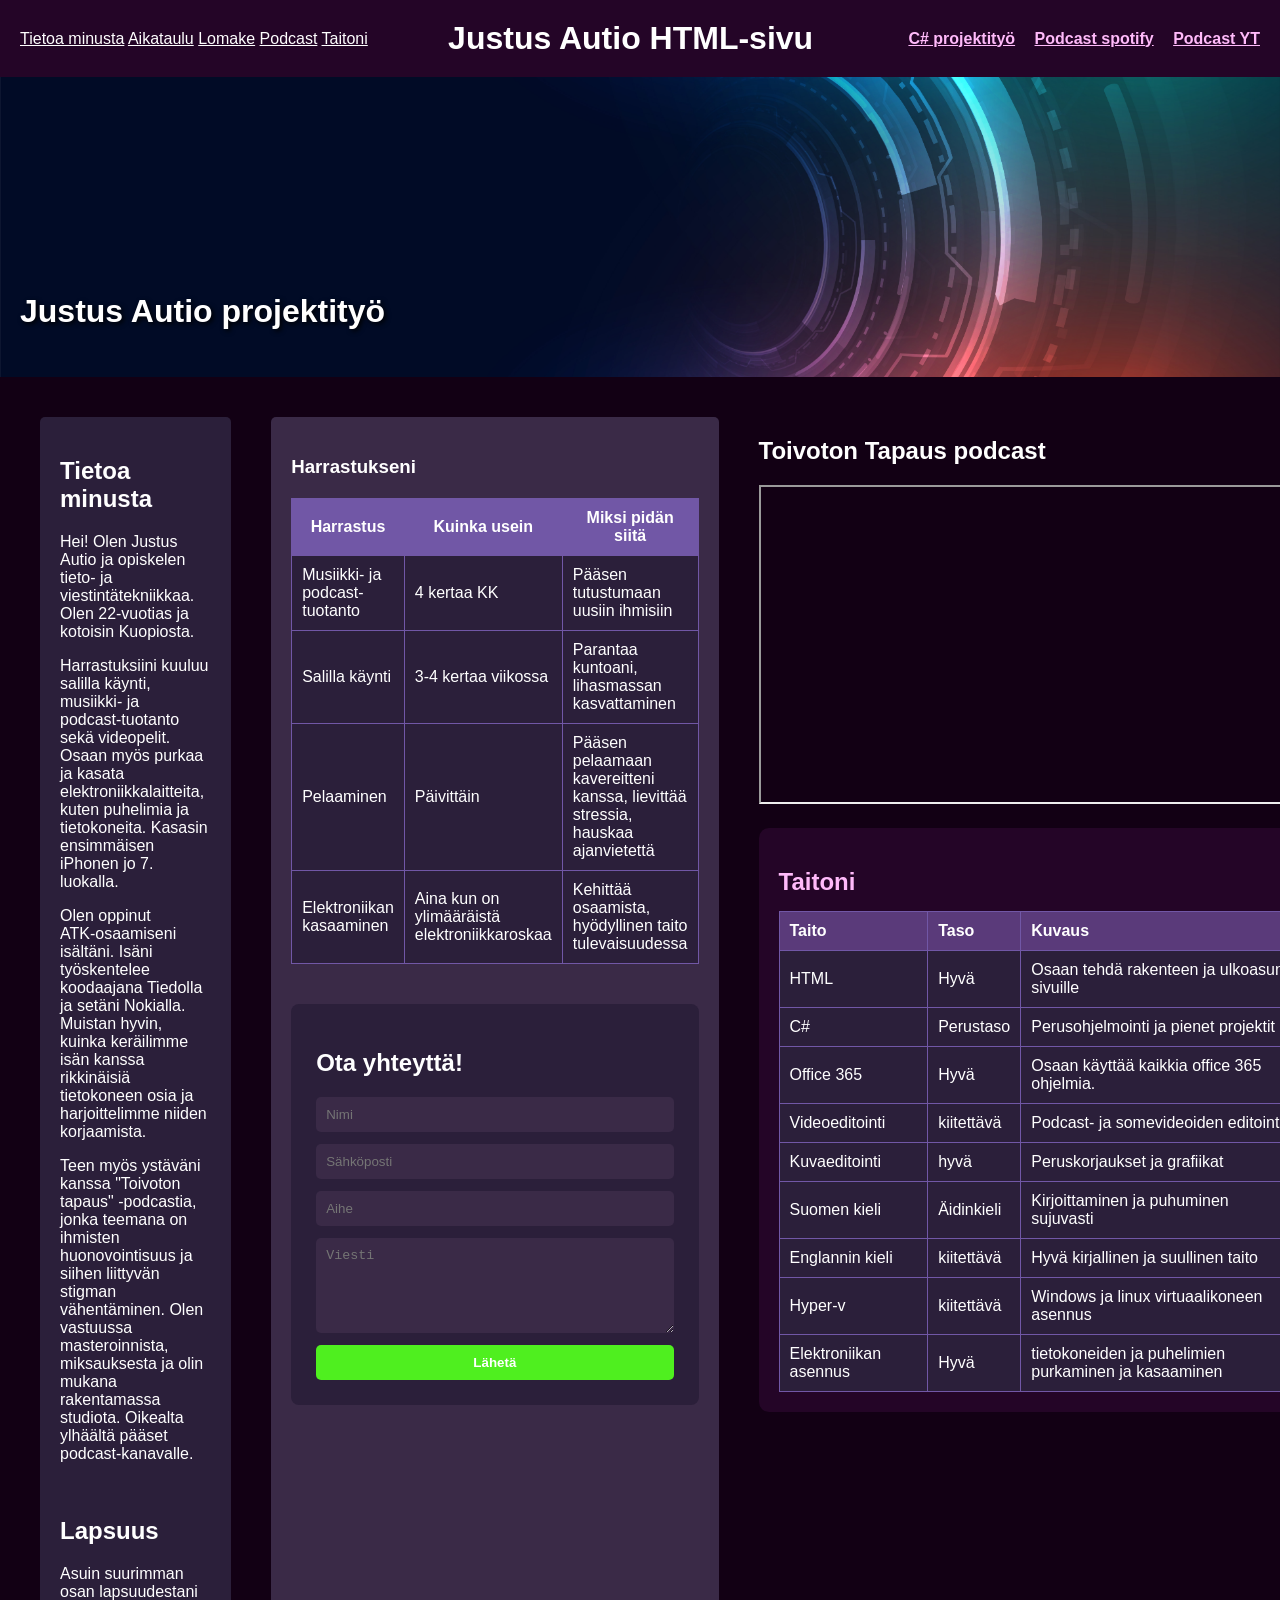
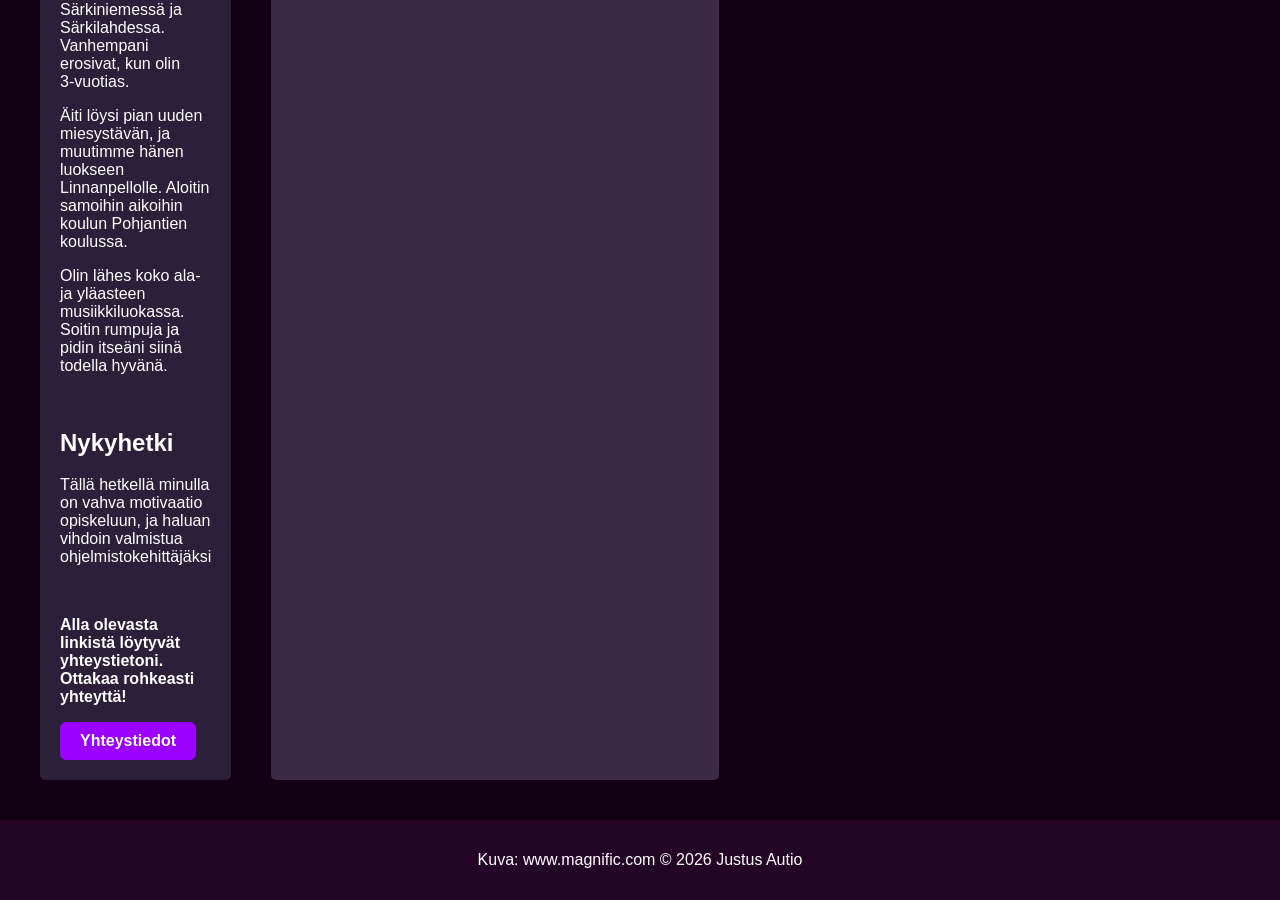
==== index.html @ c1b18baa "Add files via upload" ====
<!DOCTYPE html>
<html lang="fi">
<head>
    <meta charset="UTF-8">
    <meta name="viewport" content="width=device-width, initial-scale=1.0">
    <title>Justus Autio projektityö</title>
    <link rel="stylesheet" href="projekti.css">
</head>
<body>
    <header class="header">
           <nav class="nav">
    <a href="#content">Tietoa minusta</a>
    <a href="#Aikataulu">Aikataulu</a>
    <a href="#Lomake">Lomake</a>
    <a href="#video">Podcast</a>
    <a href="#taidot">Taitoni</a>
</nav>
<h1>Justus Autio HTML-sivu</h1>
        <div class="social">
            <a href="https://github.com/Jubreme/C-/blob/393ab0f9d4960c375cd876989442aafa747c25de/pizzatyo%20justus%20autio.zip" target="_blank">C# projektityö</a>
            <a href="https://open.spotify.com/show/4atyjACe2cuv9GrjnfgiM1" target="_blank">Podcast spotify</a>
            <a href="https://youtube.com/@toivotonpodcast?si=pzIdF-6kk_ZQ1EQa" target="_blank">Podcast YT</a>
        </div>
    </header>
    <div class="hero">
        <img src="26316.jpg">
        <h2 class="hero-text">Justus Autio projektityö</h2>
    </div>
    <main class="content" id="content">
        <div class="left">
            <h2>Tietoa minusta</h2>
            <p>Hei! Olen Justus Autio ja opiskelen tieto‑ ja viestintätekniikkaa. Olen 22‑vuotias ja kotoisin Kuopiosta.</p>
            <p>Harrastuksiini kuuluu salilla käynti, musiikki‑ ja podcast‑tuotanto sekä videopelit. Osaan myös purkaa ja kasata elektroniikkalaitteita, kuten puhelimia ja tietokoneita. Kasasin ensimmäisen iPhonen jo 7. luokalla.</p>
            <p>Olen oppinut ATK‑osaamiseni isältäni. Isäni työskentelee koodaajana Tiedolla ja setäni Nokialla. Muistan hyvin, kuinka keräilimme isän kanssa rikkinäisiä tietokoneen osia ja harjoittelimme niiden korjaamista.</p>
            <p>Teen myös ystäväni kanssa "Toivoton tapaus" ‑podcastia, jonka teemana on ihmisten huonovointisuus ja siihen liittyvän stigman vähentäminen. Olen vastuussa masteroinnista, miksauksesta ja olin mukana rakentamassa studiota. Oikealta ylhäältä pääset podcast‑kanavalle.</p>
            <br>
            <h2>Lapsuus</h2>
            <p>Asuin suurimman osan lapsuudestani Särkiniemessä ja Särkilahdessa. Vanhempani erosivat, kun olin 3‑vuotias.</p>
            <p>Äiti löysi pian uuden miesystävän, ja muutimme hänen luokseen Linnanpellolle. Aloitin samoihin aikoihin koulun Pohjantien koulussa.</p>
            <p>Olin lähes koko ala‑ ja yläasteen musiikkiluokassa. Soitin rumpuja ja pidin itseäni siinä todella hyvänä.</p>
            <br>
            <h2>Nykyhetki</h2>
            <p>Tällä hetkellä minulla on vahva motivaatio opiskeluun, ja haluan vihdoin valmistua ohjelmistokehittäjäksi</p>

            <br>
            <p><strong>Alla olevasta linkistä löytyvät yhteystietoni. Ottakaa rohkeasti yhteyttä!</strong></p>
            <a href="projektiyhteystiedot.html" class="btn">Yhteystiedot</a>
        </div>

        <div class="right">
            <h3>Harrastukseni</h3>

            <table class="harrastustaulukko"id="Aikataulu">
                <tr>
                    <th>Harrastus</th>
                    <th>Kuinka usein</th>
                    <th>Miksi pidän siitä</th>
                </tr>
                <tr>
                    <td>Musiikki- ja podcast-tuotanto</td>
                    <td>4 kertaa KK</td>
                    <td>Pääsen tutustumaan uusiin ihmisiin</td>
                </tr>
                <tr>
                    <td>Salilla käynti</td>
                    <td>3-4 kertaa viikossa</td>
                    <td>Parantaa kuntoani, lihasmassan kasvattaminen</td>
                </tr>
                <tr>
                    <td>Pelaaminen</td>
                    <td>Päivittäin</td>
                    <td>Pääsen pelaamaan kavereitteni kanssa, lievittää stressia, hauskaa ajanvietettä</td>
                </tr>
                <tr>
                    <td>Elektroniikan kasaaminen</td>
                    <td>Aina kun on ylimääräistä elektroniikkaroskaa</td>
                    <td>Kehittää osaamista, hyödyllinen taito tulevaisuudessa</td>
                </tr>
            </table>
           <div class="Lomake" id="Lomake">
    <h2>Ota yhteyttä!</h2>
    <form action="kiitos.html" method="post"><!-- mailto:autiojustus@gmail.com jos hluaan lähettää mailia-->
        <input type="text" id="nimi" name="Nimi" placeholder="Nimi" required>
        <input type="email" id="email" name="Sähköposti" placeholder="Sähköposti" required>
        <input type="text" id="aihe" name="Aihe" placeholder="Aihe">
        <textarea id="viesti" name="Viesti" rows="5" placeholder="Viesti" required></textarea>
        <button type="submit" class="btn">Lähetä</button>
    </form>
    </div>
        </div>
        <div class="video" id="video">
            <h2>Toivoton Tapaus podcast</h2>
            <iframe width="560" height="315" allowfullscreen="allowfullscreen"
            src="https://www.youtube.com/embed/KgZH-W64kvM"></iframe>
            <div class="extra-table">
    <div class="skills-table" id="taidot">
        
    <h2>Taitoni</h2>

    <table>
        <tr>
            <th>Taito</th>
            <th>Taso</th>
            <th>Kuvaus</th>
        </tr>
        <tr>
            <td>HTML</td>
            <td>Hyvä</td>
            <td>Osaan tehdä rakenteen ja ulkoasun sivuille</td>
        </tr>
        <tr>
            <td>C#</td>
            <td>Perustaso</td>
            <td>Perusohjelmointi ja pienet projektit</td>
        </tr>
        <tr>
            <td>Office 365</td>
            <td>Hyvä</td>
            <td>Osaan käyttää kaikkia office 365 ohjelmia.</td>
        </tr>
        <tr>
            <td>Videoeditointi</td>
            <td>kiitettävä</td>
            <td>Podcast- ja somevideoiden editointi</td>
        </tr>
        <tr>
            <td>Kuvaeditointi</td>
            <td>hyvä</td>
            <td>Peruskorjaukset ja grafiikat</td>
        </tr>
        <tr>
            <td>Suomen kieli</td>
            <td>Äidinkieli</td>
            <td>Kirjoittaminen ja puhuminen sujuvasti</td>
        </tr>
        <tr>
            <td>Englannin kieli</td>
            <td>kiitettävä</td>
            <td>Hyvä kirjallinen ja suullinen taito</td>
        </tr>
        <tr>
            <td>Hyper-v</td>
            <td>kiitettävä</td>
            <td>Windows ja linux virtuaalikoneen asennus</td>
        </tr>
        <tr>
            <td>Elektroniikan asennus</td>
            <td>Hyvä</td>
            <td>tietokoneiden ja puhelimien purkaminen ja kasaaminen</td>
    </table>
</div>
        </main>
        <footer class="footer">
            <p>Kuva: www.magnific.com © 2026 Justus Autio</p>
        </footer>
</body>
</html>
---- projekti.css ----
@media (max-width: 768px) {
    .content {
        flex-direction: column;
        padding: 20px;
        gap: 20px;
    }

    .left, .right {
        width: 100%;
    }

    .hero img {
        height: 250px;
    }

    .hero-text {
        font-size: 1.5rem;
        bottom: 10px;
        left: 10px;
    }

    .video-container iframe,
    .map-container iframe {
        width: 100%;
        height: auto;
    }
}

@media (max-width: 480px) {
    .hero img {
        height: 200px;
    }

    .hero-text {
        font-size: 1.2rem;
    }

    .header {
        flex-direction: column;
        text-align: center;
    }

    .social a {
        margin-left: 10px;
    }

    .content {
        padding: 10px;
        gap: 15px;
    }
}


body {
    margin: 0;
    font-family: Arial, sans-serif;
    background: #120014;
    color: #ffffff;
}


.header {
    background: #240527;
    color: white;
    padding: 20px;
    display: flex;
    justify-content: space-between;
    align-items: center;
}

.header h1 {
    margin: 0;
}

.social a {
    color: #ffbafa;
    margin-left: 15px;
    font-weight: bold;
    text-decoration: underline;
}

.hero {
    position: relative;
    width: 100%;
}

.hero img {
    width: 100%;
    height: 300px;
    object-fit: cover;
    display: block;
}

.hero-text {
    position: absolute;
    bottom: 20px;
    left: 20px;
    color: white;
    font-size: 2rem;
    font-weight: bold;
    text-shadow: 2px 2px 5px black;
}

.content {
    display: flex;
    gap: 40px;
    padding: 40px;
}

.left {
    flex: 2;
    background: #2b1f3a;
    padding: 20px;
    border-radius: 5px;
}

.right {
    flex: 1;
    background: #3a2a47;
    padding: 20px;
    border-radius: 5px;
    color: #ffffff;
}

.right a {
    color: #ffbafa;
    font-weight: bold;
    text-decoration: underline;
}

.quote {
    text-align: center;
    background: #2b1f3a;
    padding: 15px;
    border-radius: 5px;
}

.harrastustaulukko {
    width: 100%;
    border-collapse: collapse;
    margin-top: 20px;
    background: #2b1f3a;
}

.harrastustaulukko th,
.harrastustaulukko td {
    border: 1px solid #7157a6;
    padding: 10px;
    color: #ffffff;
}

.harrastustaulukko th {
    background: #7157a6;
    color: white;
}
.Lomake {
    margin-top: 40px;
    background: #2b1f3a;
    padding: 25px;
    border-radius: 8px;
}

.Lomake form {
    display: flex;
    flex-direction: column;
    gap: 12px;
}

.Lomake input,
.Lomake textarea {
    padding: 10px;
    border-radius: 5px;
    border: none;
    background: #3a2a47;
    color: white;
}

.Lomake button,
.Lomake input[type="submit"] {
    background: #4fef1f;
    color: white;
    border: none;
    padding: 10px 18px;
    border-radius: 5px;
    font-weight: bolder;
    cursor: pointer;
}

.map-container iframe {
    width: 100%;
    height: 600px;
    border: 0;
}

.footer {
    background: #240527;
    padding: 15px;
    text-align: center;
    color: #ffffff;
}
nav a {
    color: #ffffff;
    text-decoration: underline;
  
}
.btn {
    background-color: #9b00ff;  
    color: #ffffff;
    padding: 10px 20px;
    border-radius: 6px;
    text-decoration: none;
    font-weight: 600;
    display: inline-block;
    transition: 0.2s ease;
}
.btn:hover {
    background-color: #b533ff;   
    transform: scale(1.05);
}
.extra-table {
    width: 100%;
    background-color: #240527;
    padding: 20px;
    border-radius: 10px;
    margin-top: 20px;
    color: white;
}

.extra-table h2 {
    margin-bottom: 15px;
    color: #ffbafa;
}

.extra-table table {
    width: 100%;
    border-collapse: collapse;
    background-color: #2b1f3a;
}

.extra-table th,
.extra-table td {
    border: 1px solid #7157a6;
    padding: 10px;
    text-align: left;
}

.extra-table th {
    background-color: #5a3a7a;
    color: white;
}
.skills-table {
    width: 93%;

}
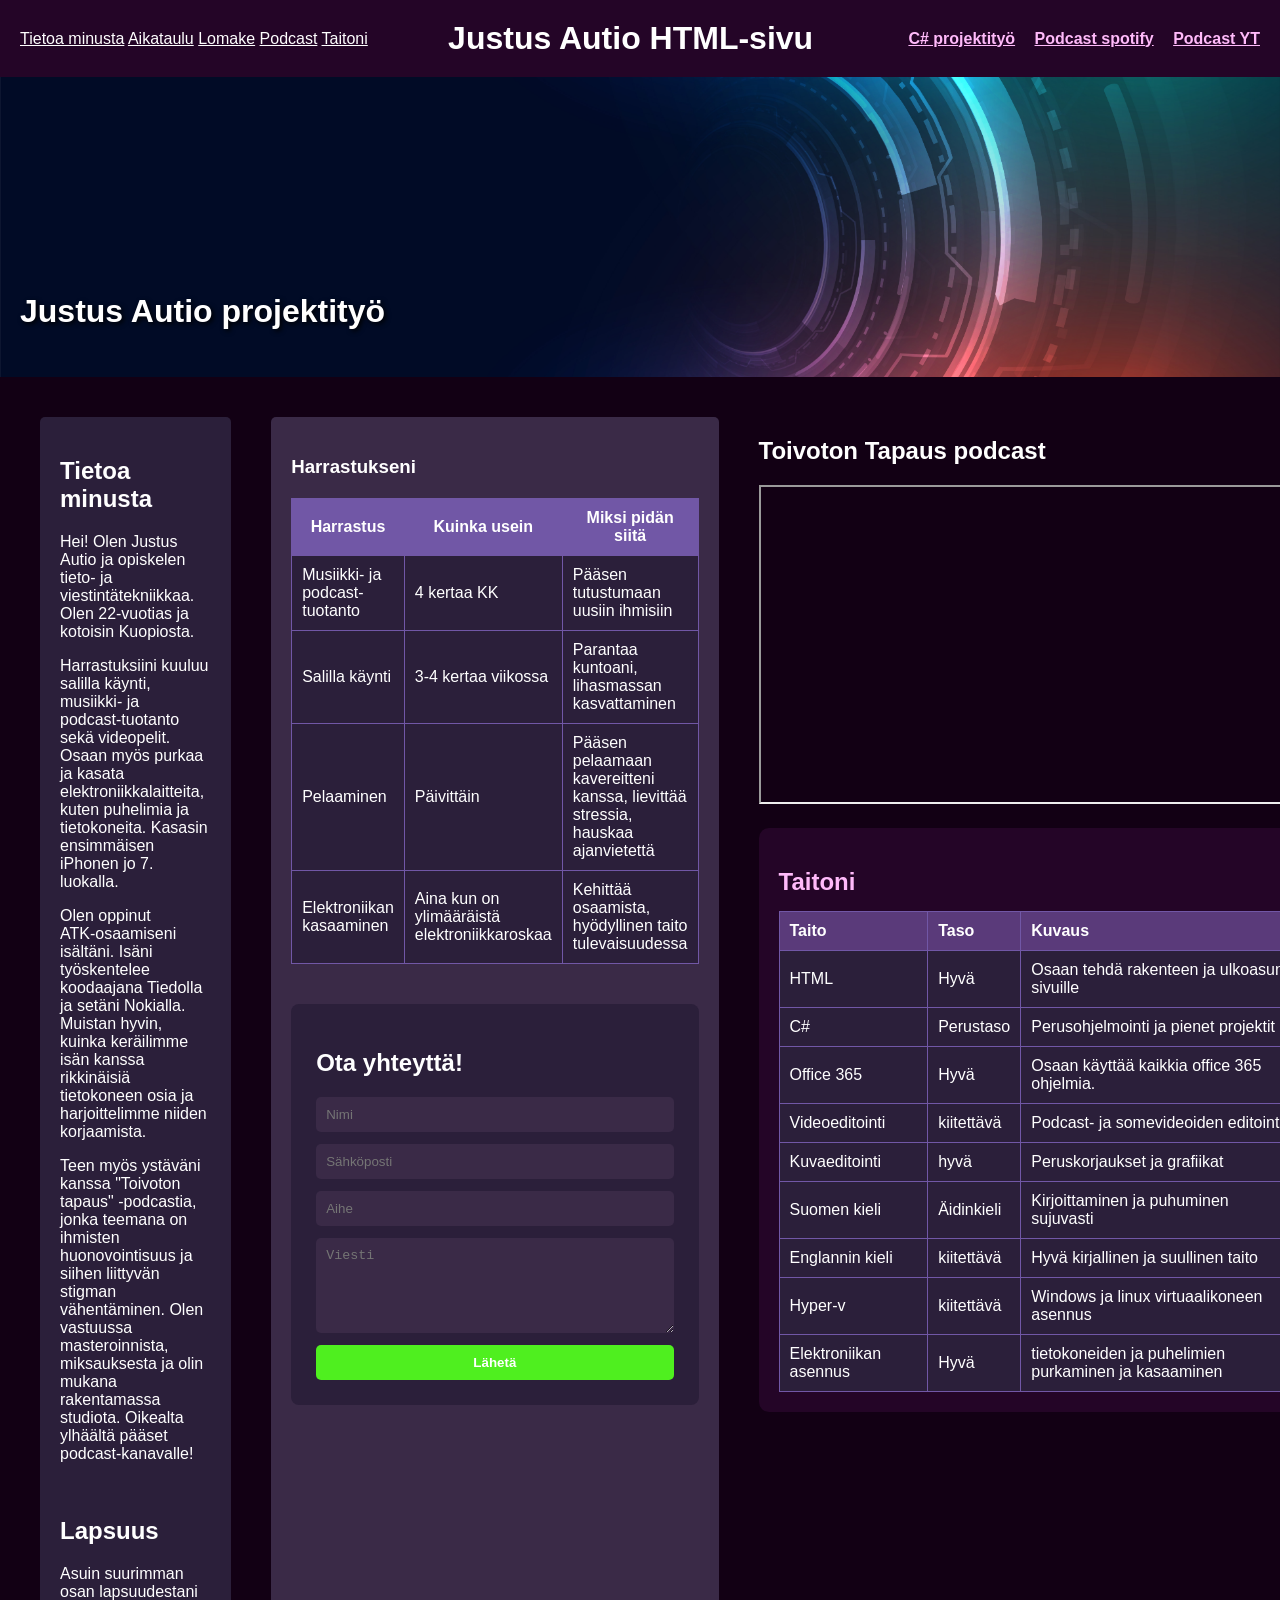
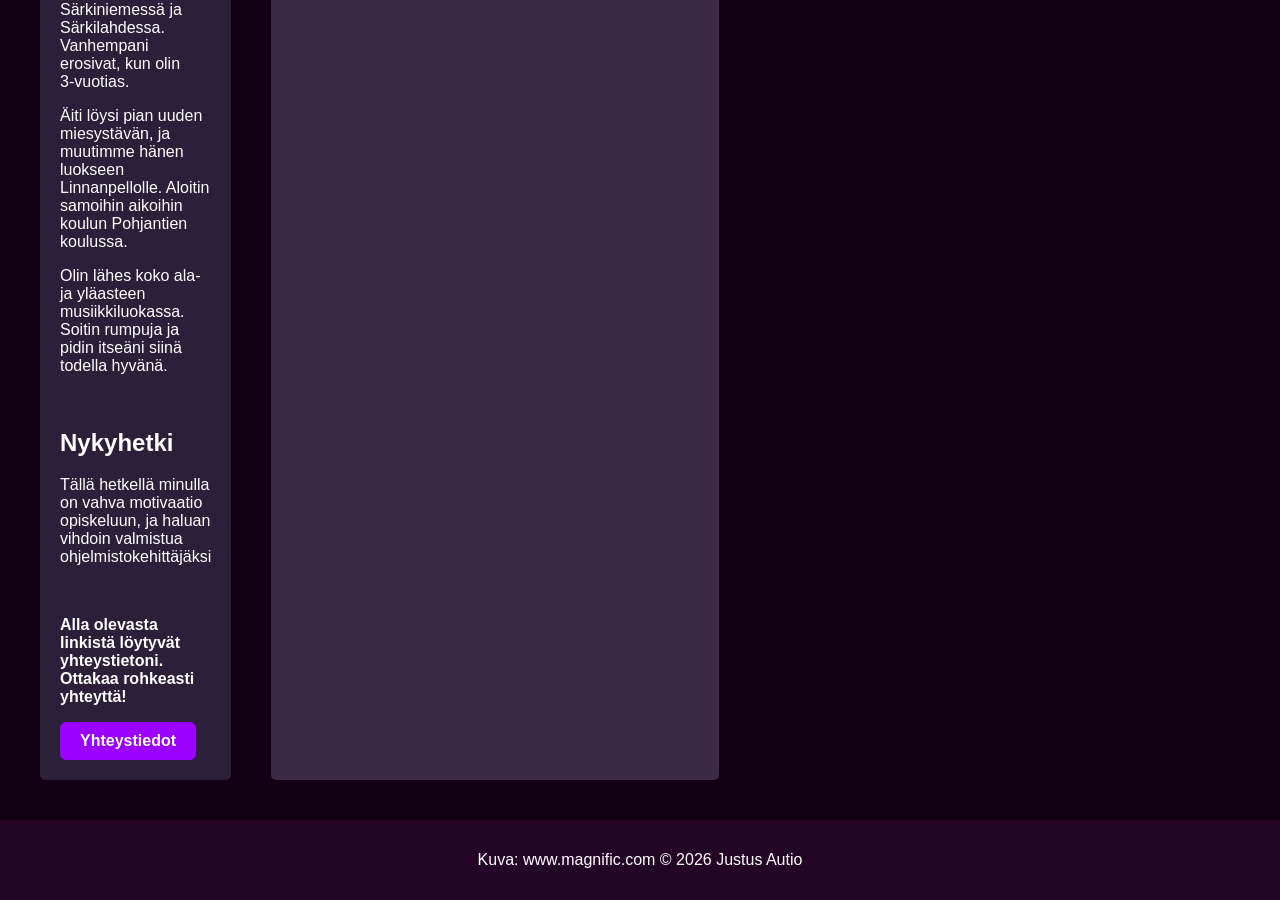
==== commit ebd53fc9: "Update index.html" ====
--- a/index.html
+++ b/index.html
@@ -32,7 +32,7 @@
             <p>Hei! Olen Justus Autio ja opiskelen tieto‑ ja viestintätekniikkaa. Olen 22‑vuotias ja kotoisin Kuopiosta.</p>
             <p>Harrastuksiini kuuluu salilla käynti, musiikki‑ ja podcast‑tuotanto sekä videopelit. Osaan myös purkaa ja kasata elektroniikkalaitteita, kuten puhelimia ja tietokoneita. Kasasin ensimmäisen iPhonen jo 7. luokalla.</p>
             <p>Olen oppinut ATK‑osaamiseni isältäni. Isäni työskentelee koodaajana Tiedolla ja setäni Nokialla. Muistan hyvin, kuinka keräilimme isän kanssa rikkinäisiä tietokoneen osia ja harjoittelimme niiden korjaamista.</p>
-            <p>Teen myös ystäväni kanssa "Toivoton tapaus" ‑podcastia, jonka teemana on ihmisten huonovointisuus ja siihen liittyvän stigman vähentäminen. Olen vastuussa masteroinnista, miksauksesta ja olin mukana rakentamassa studiota. Oikealta ylhäältä pääset podcast‑kanavalle.</p>
+            <p>Teen myös ystäväni kanssa "Toivoton tapaus" ‑podcastia, jonka teemana on ihmisten huonovointisuus ja siihen liittyvän stigman vähentäminen. Olen vastuussa masteroinnista, miksauksesta ja olin mukana rakentamassa studiota. Oikealta ylhäältä pääset podcast‑kanavalle!</p>
             <br>
             <h2>Lapsuus</h2>
             <p>Asuin suurimman osan lapsuudestani Särkiniemessä ja Särkilahdessa. Vanhempani erosivat, kun olin 3‑vuotias.</p>
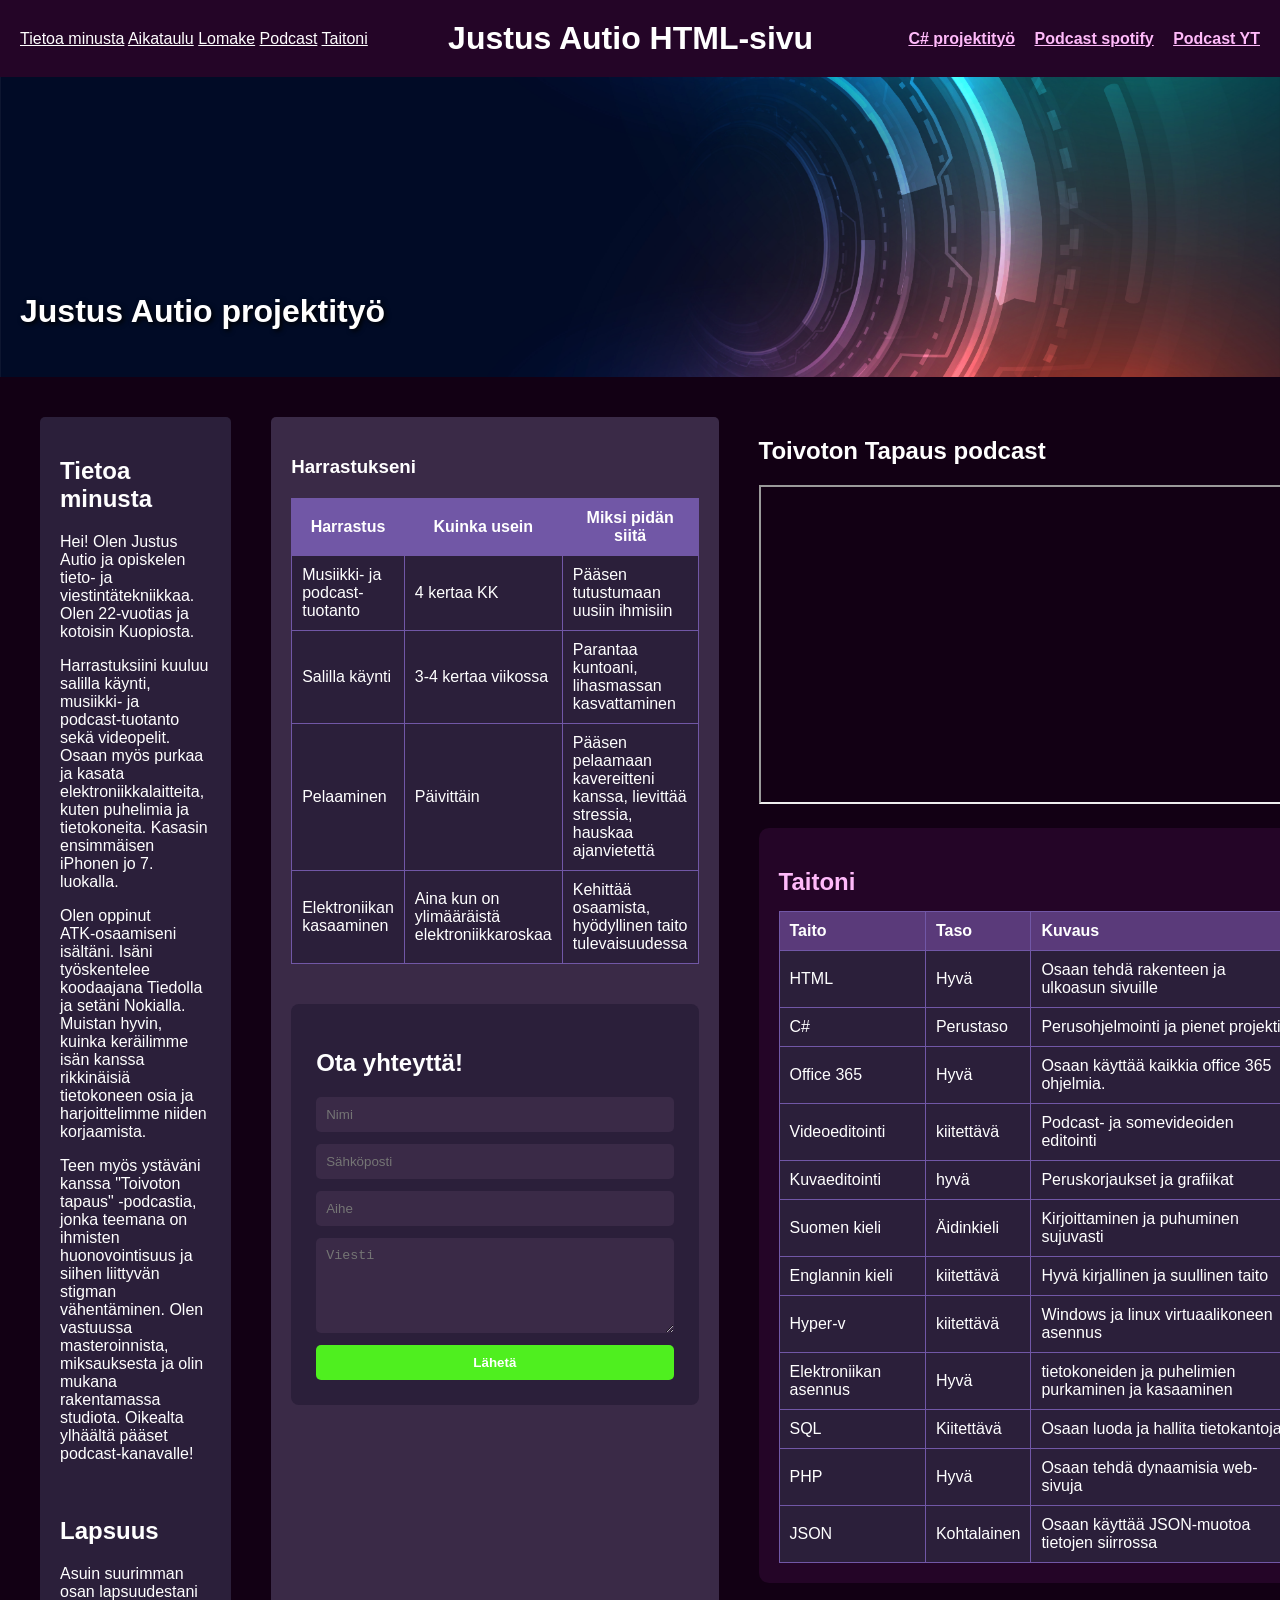
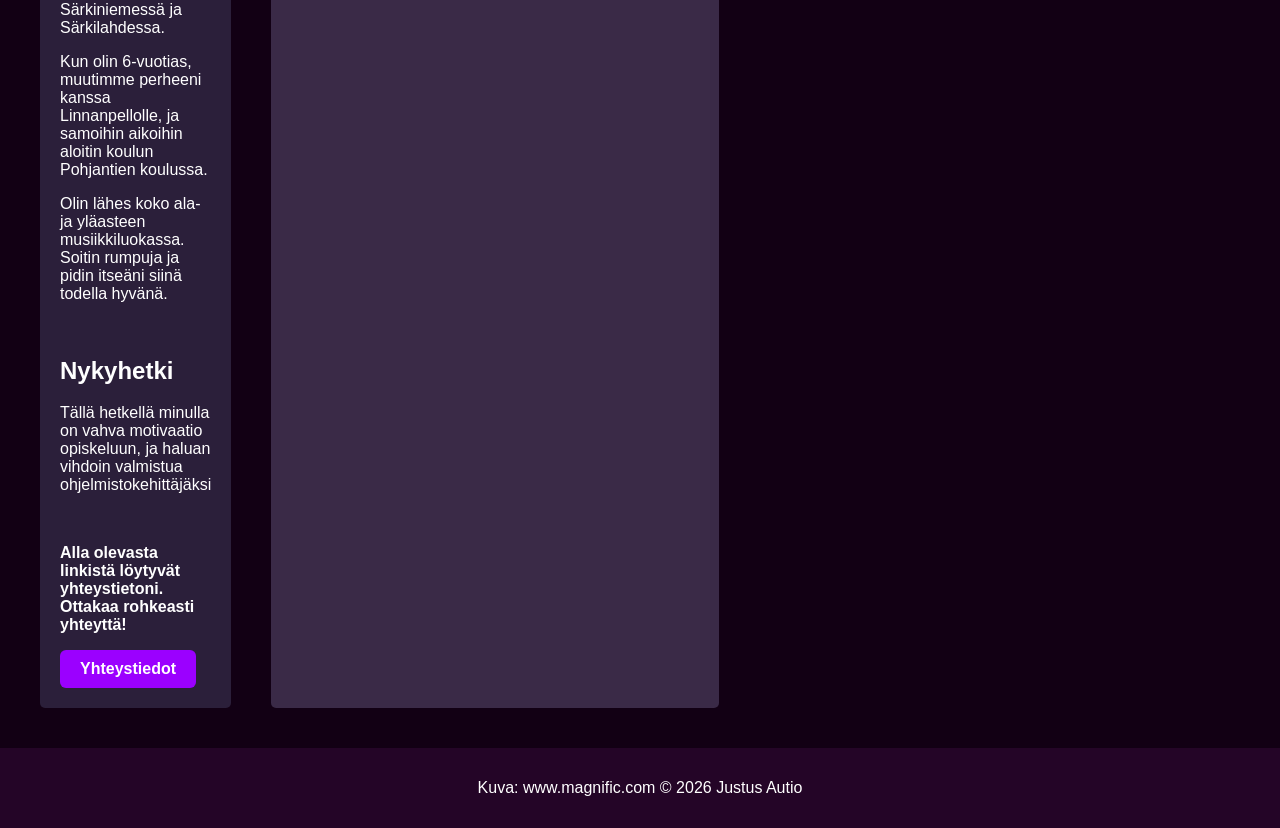
==== commit 08be4b7b: "Add files via upload" ====
--- a/index.html
+++ b/index.html
@@ -35,8 +35,8 @@
             <p>Teen myös ystäväni kanssa "Toivoton tapaus" ‑podcastia, jonka teemana on ihmisten huonovointisuus ja siihen liittyvän stigman vähentäminen. Olen vastuussa masteroinnista, miksauksesta ja olin mukana rakentamassa studiota. Oikealta ylhäältä pääset podcast‑kanavalle!</p>
             <br>
             <h2>Lapsuus</h2>
-            <p>Asuin suurimman osan lapsuudestani Särkiniemessä ja Särkilahdessa. Vanhempani erosivat, kun olin 3‑vuotias.</p>
-            <p>Äiti löysi pian uuden miesystävän, ja muutimme hänen luokseen Linnanpellolle. Aloitin samoihin aikoihin koulun Pohjantien koulussa.</p>
+            <p>Asuin suurimman osan lapsuudestani Särkiniemessä ja Särkilahdessa.</p>
+            <p>Kun olin 6‑vuotias, muutimme perheeni kanssa Linnanpellolle, ja samoihin aikoihin aloitin koulun Pohjantien koulussa.</p>
             <p>Olin lähes koko ala‑ ja yläasteen musiikkiluokassa. Soitin rumpuja ja pidin itseäni siinä todella hyvänä.</p>
             <br>
             <h2>Nykyhetki</h2>
@@ -147,6 +147,22 @@
             <td>Elektroniikan asennus</td>
             <td>Hyvä</td>
             <td>tietokoneiden ja puhelimien purkaminen ja kasaaminen</td>
+        </tr>
+         <tr>
+            <td>SQL</td>
+            <td>Kiitettävä</td>
+            <td>Osaan luoda ja hallita tietokantoja</td>
+        </tr>
+        <tr>
+            <td>PHP</td>
+            <td>Hyvä</td>
+            <td>Osaan tehdä dynaamisia web-sivuja</td>
+        </tr>
+        <tr>
+            <td>JSON</td>
+            <td>Kohtalainen</td>
+            <td>Osaan käyttää JSON-muotoa tietojen siirrossa</td>
+        </tr>
     </table>
 </div>
         </main>
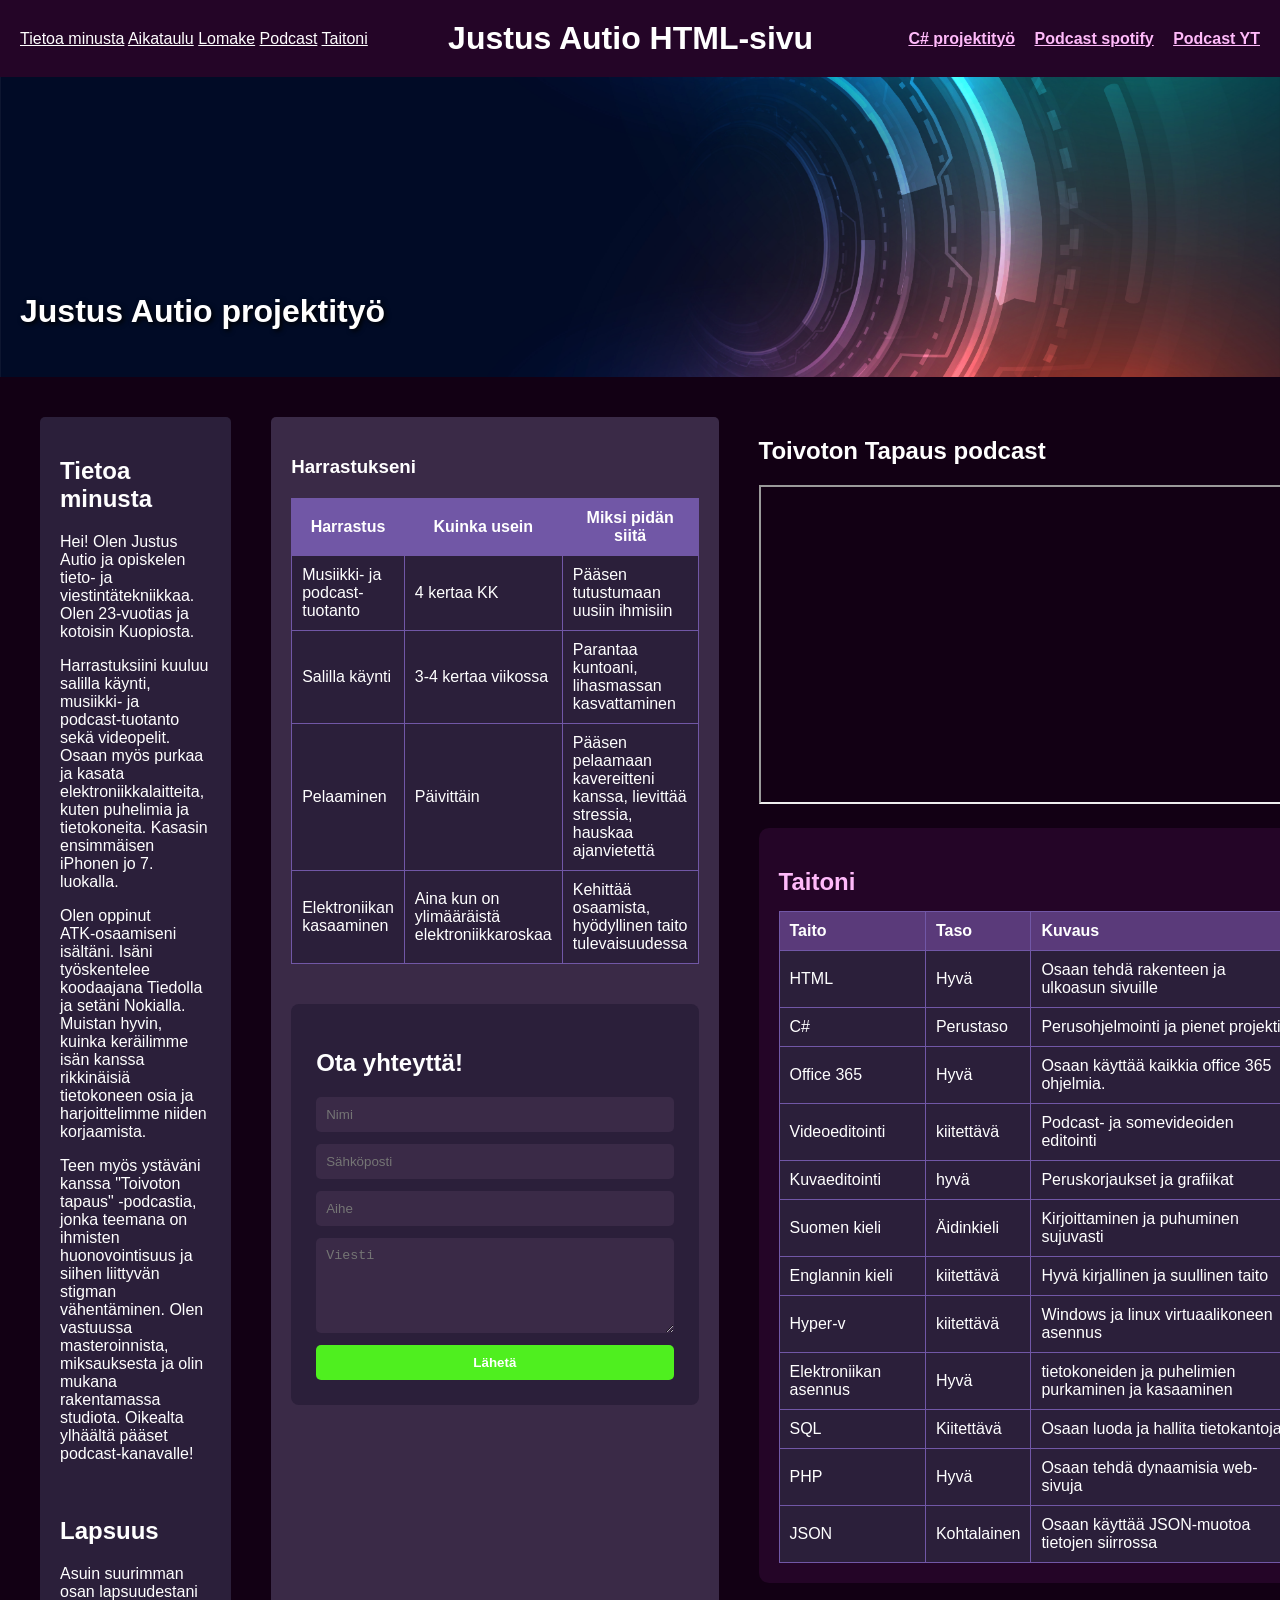
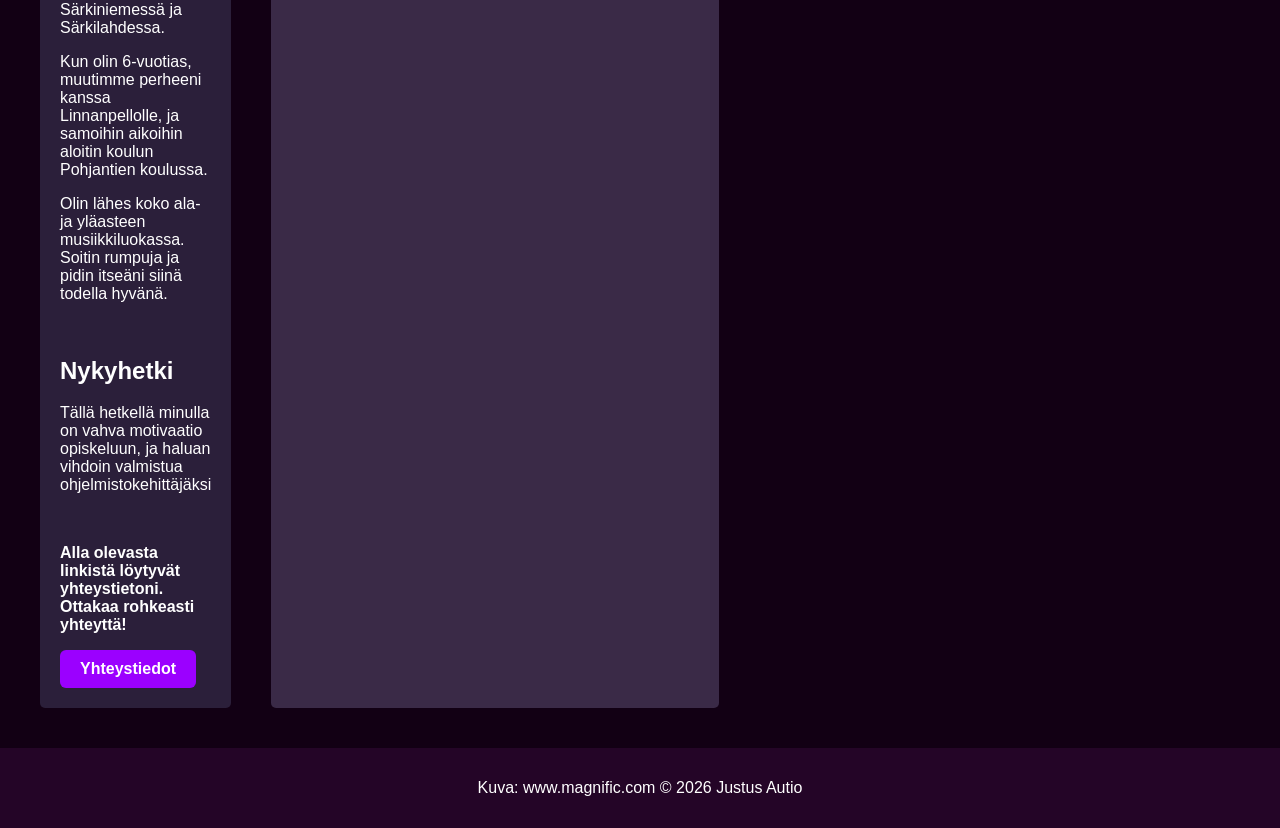
==== commit 85d5a9e3: "Update index.html" ====
--- a/index.html
+++ b/index.html
@@ -29,7 +29,7 @@
     <main class="content" id="content">
         <div class="left">
             <h2>Tietoa minusta</h2>
-            <p>Hei! Olen Justus Autio ja opiskelen tieto‑ ja viestintätekniikkaa. Olen 22‑vuotias ja kotoisin Kuopiosta.</p>
+            <p>Hei! Olen Justus Autio ja opiskelen tieto‑ ja viestintätekniikkaa. Olen 23‑vuotias ja kotoisin Kuopiosta.</p>
             <p>Harrastuksiini kuuluu salilla käynti, musiikki‑ ja podcast‑tuotanto sekä videopelit. Osaan myös purkaa ja kasata elektroniikkalaitteita, kuten puhelimia ja tietokoneita. Kasasin ensimmäisen iPhonen jo 7. luokalla.</p>
             <p>Olen oppinut ATK‑osaamiseni isältäni. Isäni työskentelee koodaajana Tiedolla ja setäni Nokialla. Muistan hyvin, kuinka keräilimme isän kanssa rikkinäisiä tietokoneen osia ja harjoittelimme niiden korjaamista.</p>
             <p>Teen myös ystäväni kanssa "Toivoton tapaus" ‑podcastia, jonka teemana on ihmisten huonovointisuus ja siihen liittyvän stigman vähentäminen. Olen vastuussa masteroinnista, miksauksesta ja olin mukana rakentamassa studiota. Oikealta ylhäältä pääset podcast‑kanavalle!</p>
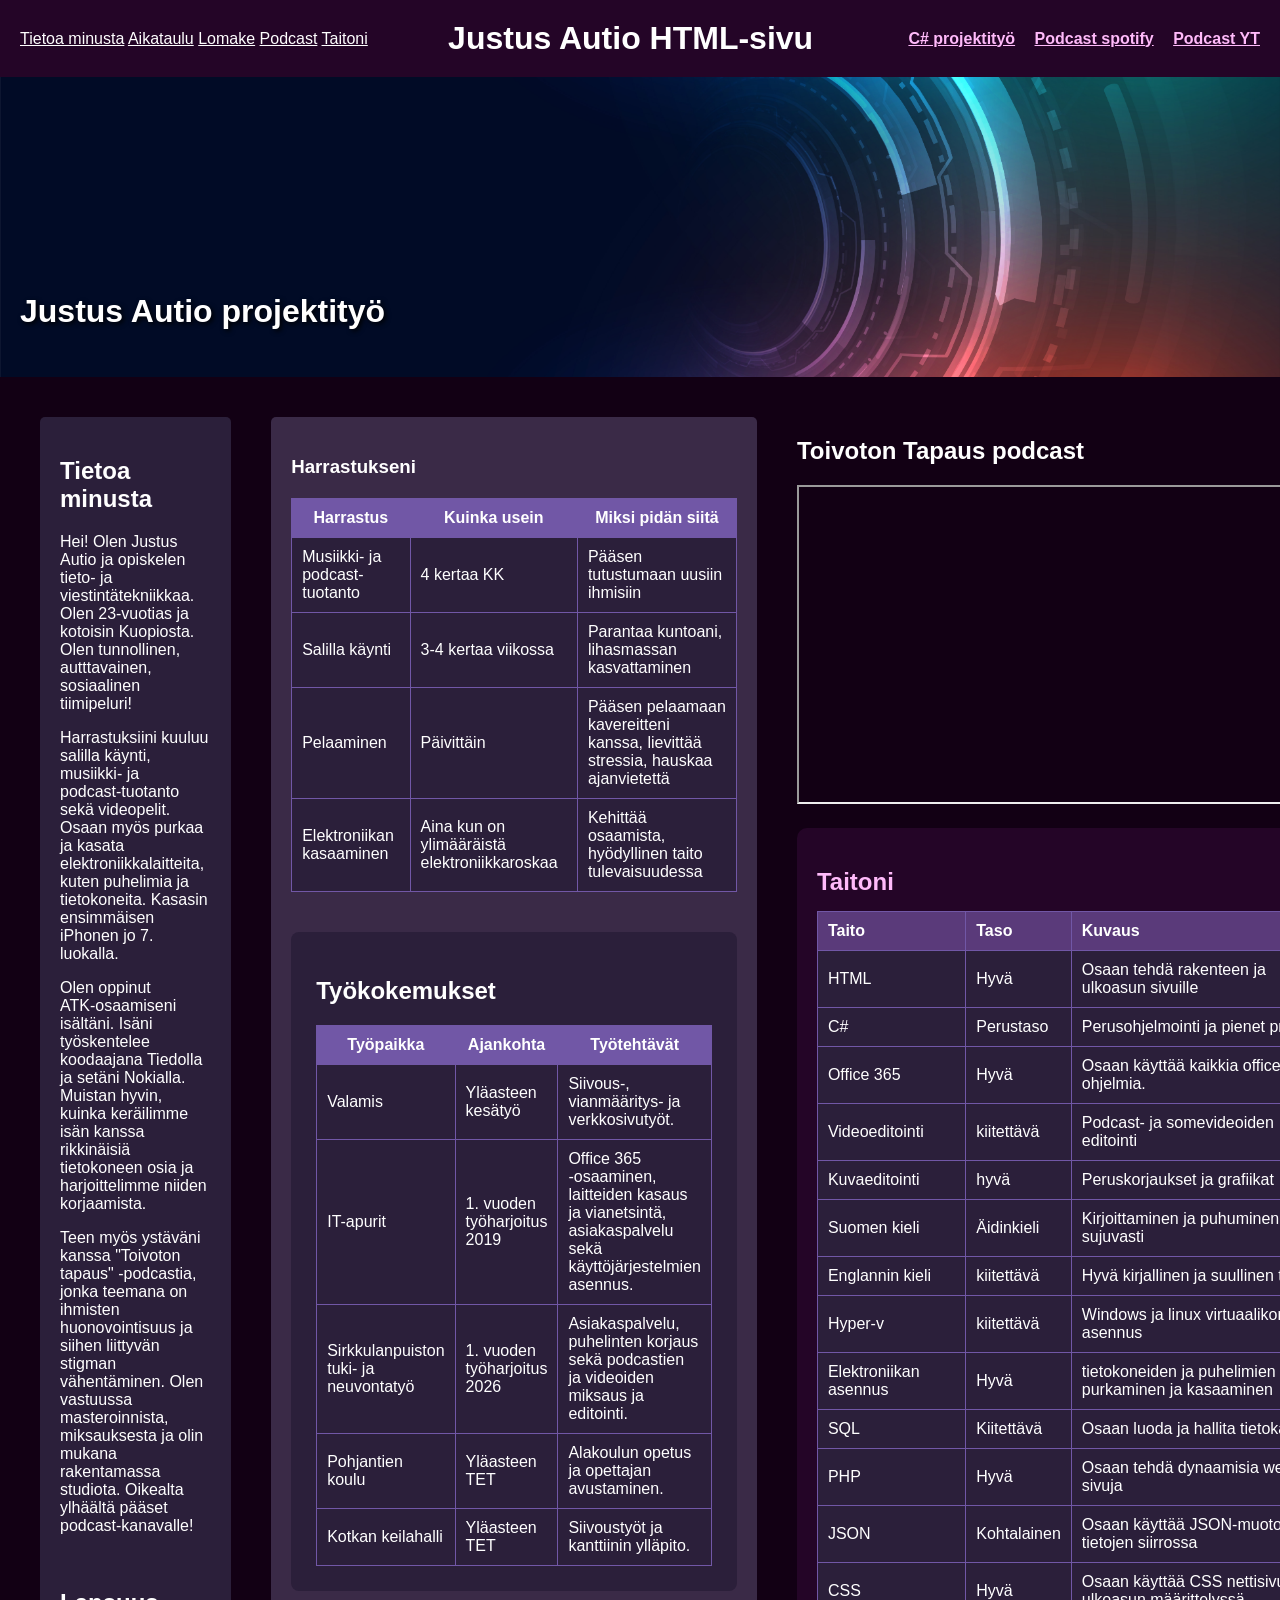
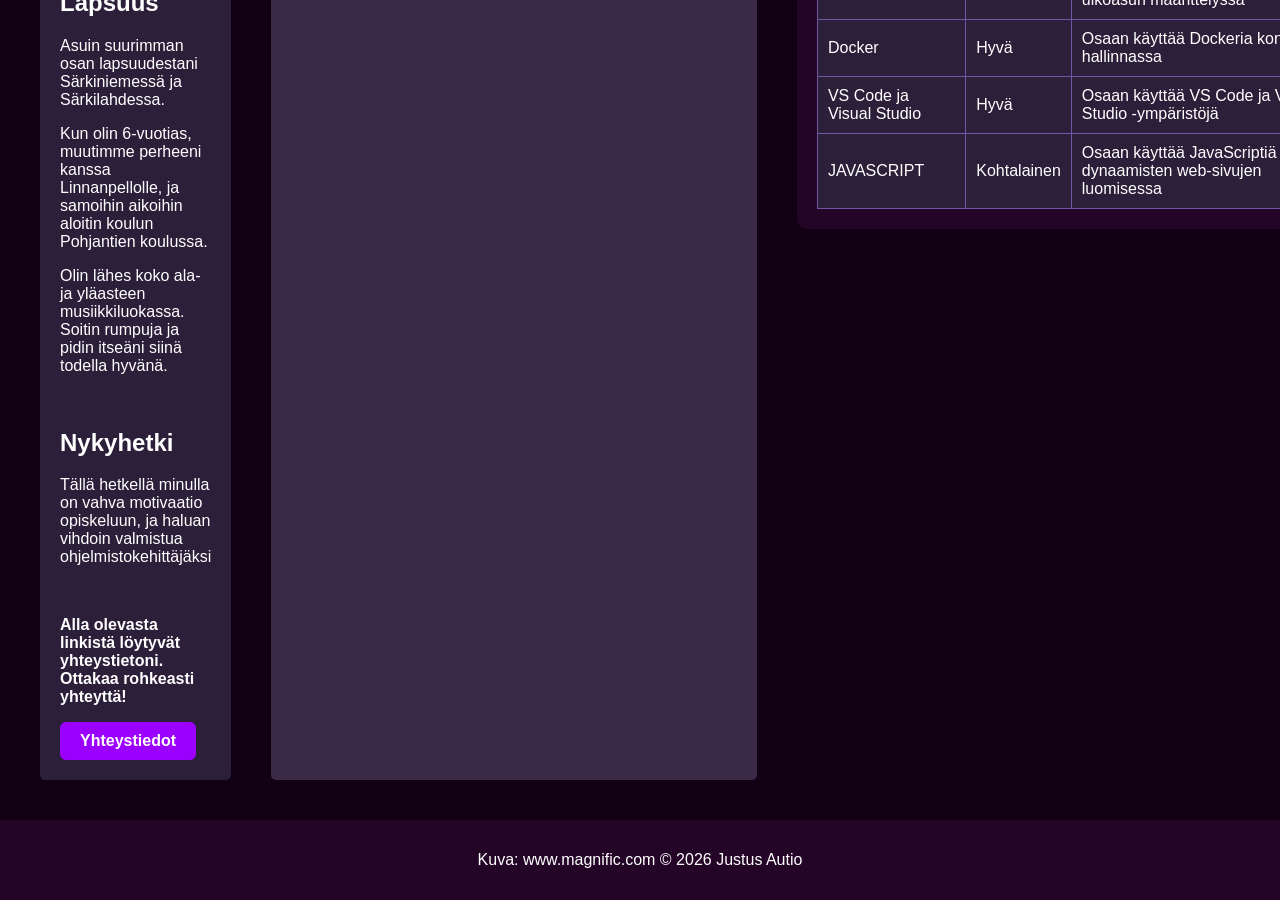
==== commit 7db97459: "Add files via upload" ====
--- a/index.html
+++ b/index.html
@@ -29,7 +29,7 @@
     <main class="content" id="content">
         <div class="left">
             <h2>Tietoa minusta</h2>
-            <p>Hei! Olen Justus Autio ja opiskelen tieto‑ ja viestintätekniikkaa. Olen 23‑vuotias ja kotoisin Kuopiosta.</p>
+            <p>Hei! Olen Justus Autio ja opiskelen tieto‑ ja viestintätekniikkaa. Olen 23‑vuotias ja kotoisin Kuopiosta. Olen tunnollinen, autttavainen, sosiaalinen tiimipeluri!</p>
             <p>Harrastuksiini kuuluu salilla käynti, musiikki‑ ja podcast‑tuotanto sekä videopelit. Osaan myös purkaa ja kasata elektroniikkalaitteita, kuten puhelimia ja tietokoneita. Kasasin ensimmäisen iPhonen jo 7. luokalla.</p>
             <p>Olen oppinut ATK‑osaamiseni isältäni. Isäni työskentelee koodaajana Tiedolla ja setäni Nokialla. Muistan hyvin, kuinka keräilimme isän kanssa rikkinäisiä tietokoneen osia ja harjoittelimme niiden korjaamista.</p>
             <p>Teen myös ystäväni kanssa "Toivoton tapaus" ‑podcastia, jonka teemana on ihmisten huonovointisuus ja siihen liittyvän stigman vähentäminen. Olen vastuussa masteroinnista, miksauksesta ja olin mukana rakentamassa studiota. Oikealta ylhäältä pääset podcast‑kanavalle!</p>
@@ -78,14 +78,39 @@
                 </tr>
             </table>
            <div class="Lomake" id="Lomake">
-    <h2>Ota yhteyttä!</h2>
-    <form action="kiitos.html" method="post"><!-- mailto:autiojustus@gmail.com jos hluaan lähettää mailia-->
-        <input type="text" id="nimi" name="Nimi" placeholder="Nimi" required>
-        <input type="email" id="email" name="Sähköposti" placeholder="Sähköposti" required>
-        <input type="text" id="aihe" name="Aihe" placeholder="Aihe">
-        <textarea id="viesti" name="Viesti" rows="5" placeholder="Viesti" required></textarea>
-        <button type="submit" class="btn">Lähetä</button>
-    </form>
+    <h2>Työkokemukset</h2>
+    <table class="harrastustaulukko"id="Aikataulu">
+                <tr>
+                    <th>Työpaikka</th>
+                    <th>Ajankohta</th>
+                    <th>Työtehtävät</th>
+                </tr>
+                <tr>
+                    <td>Valamis</td>
+                    <td>Yläasteen kesätyö</td>
+                    <td>Siivous-, vianmääritys- ja verkkosivutyöt.</td>
+                </tr>
+                <tr>
+                    <td>IT-apurit</td>
+                    <td>1. vuoden työharjoitus 2019</td>
+                    <td>Office 365 ‑osaaminen, laitteiden kasaus ja vianetsintä, asiakaspalvelu sekä käyttöjärjestelmien asennus.</td>
+                </tr>
+                <tr>
+                    <td>Sirkkulanpuiston tuki- ja neuvontatyö</td>
+                    <td>1. vuoden työharjoitus 2026</td>
+                    <td>Asiakaspalvelu, puhelinten korjaus sekä podcastien ja videoiden miksaus ja editointi.</td>
+                </tr>
+                <tr>
+                    <td>Pohjantien koulu</td>
+                    <td>Yläasteen TET</td>
+                    <td>Alakoulun opetus ja opettajan avustaminen.</td>
+                </tr>
+                <tr>
+                    <td>Kotkan keilahalli</td>
+                    <td>Yläasteen TET</td>
+                    <td>Siivoustyöt ja kanttiinin ylläpito.</td>
+                </tr>
+            </table>
     </div>
         </div>
         <div class="video" id="video">
@@ -163,6 +188,26 @@
             <td>Kohtalainen</td>
             <td>Osaan käyttää JSON-muotoa tietojen siirrossa</td>
         </tr>
+        <tr>
+            <td>CSS</td>
+            <td>Hyvä</td>
+            <td>Osaan käyttää CSS nettisivujen ulkoasun määrittelyssä</td>
+        </tr>
+        <tr>
+            <td>Docker</td>
+            <td>Hyvä</td>
+            <td>Osaan käyttää Dockeria konttien hallinnassa</td>
+        </tr>
+        <tr>
+            <td>VS Code ja Visual Studio</td>
+            <td>Hyvä</td>
+            <td>Osaan käyttää VS Code ja Visual Studio -ympäristöjä</td>
+        </tr>
+        <tr>
+            <td>JAVASCRIPT</td>
+            <td>Kohtalainen</td>
+            <td>Osaan käyttää JavaScriptiä dynaamisten web-sivujen luomisessa</td>
+        </tr>
     </table>
 </div>
         </main>
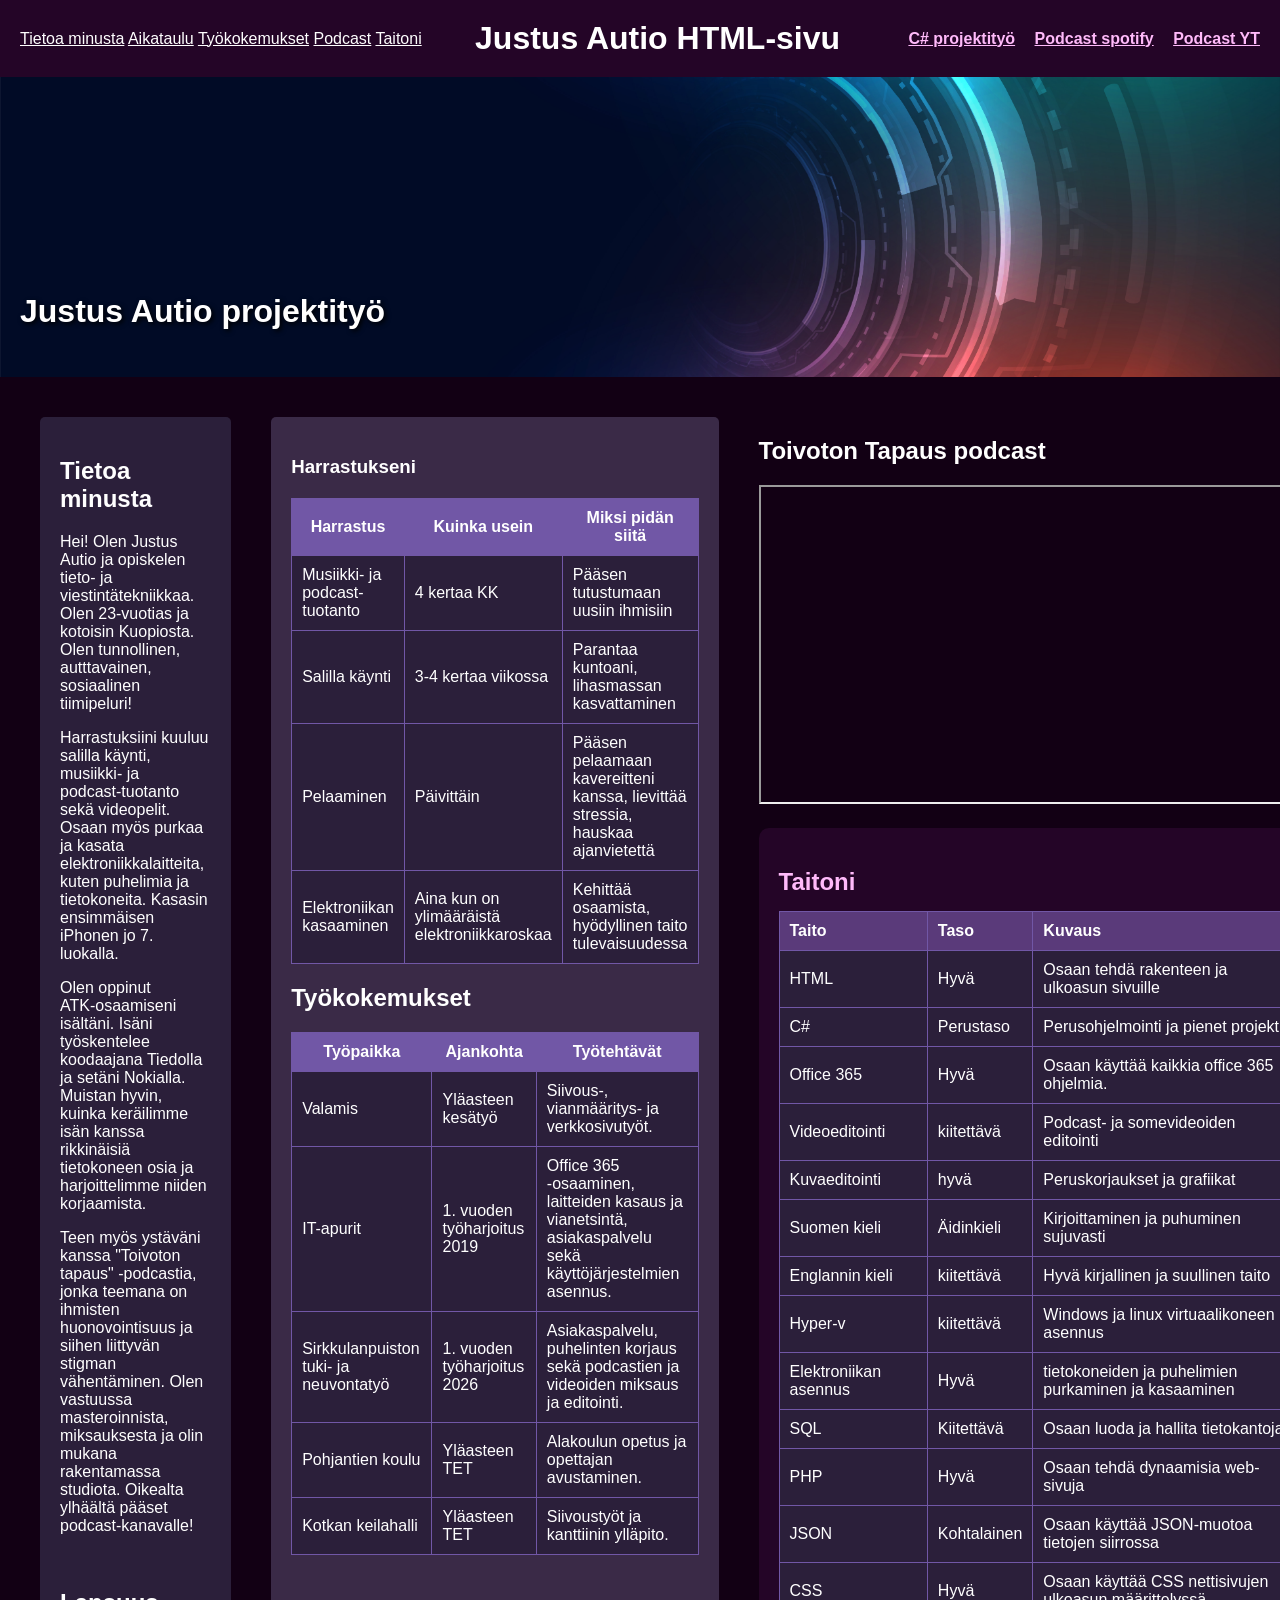
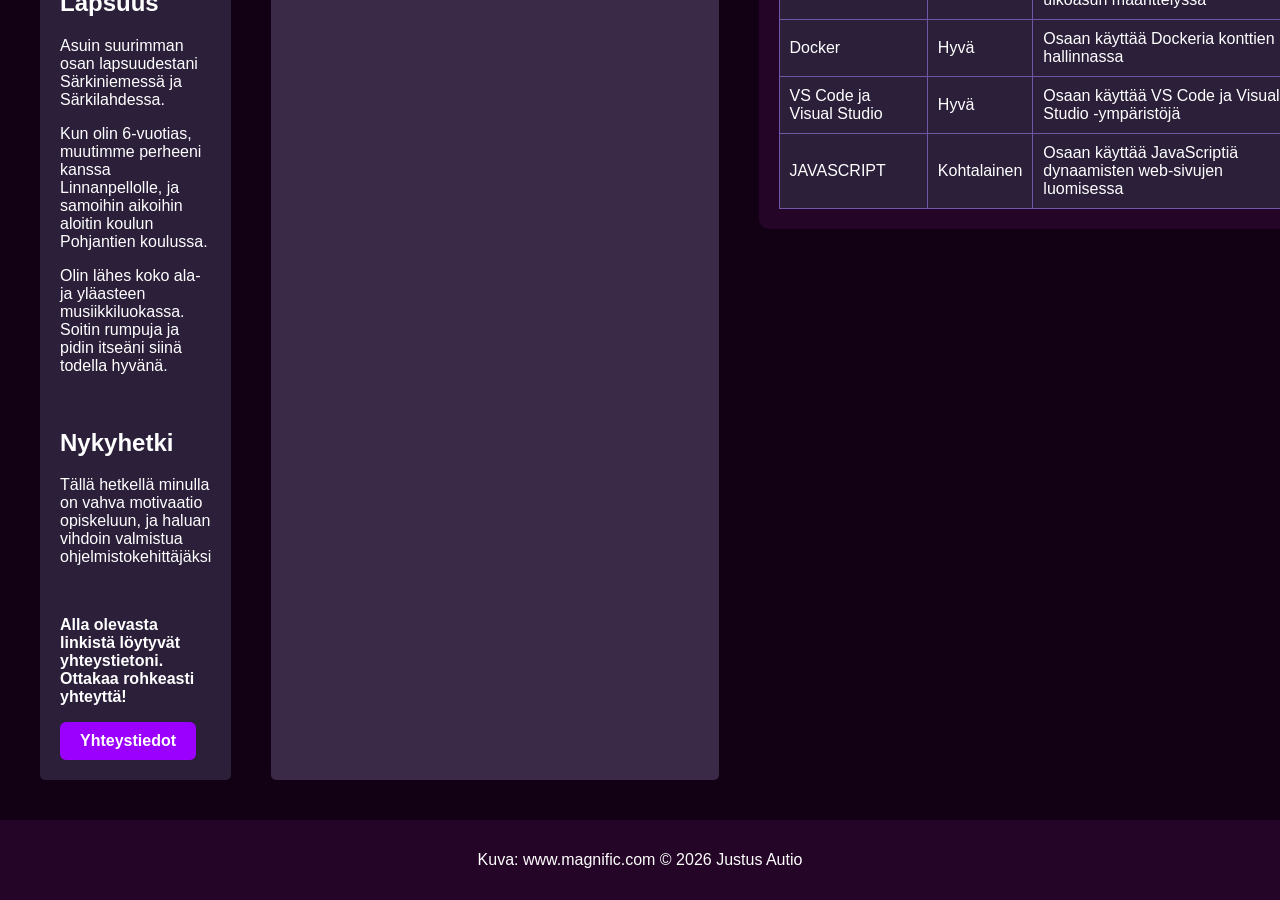
==== commit 88c9ee1e: "Add files via upload" ====
--- a/index.html
+++ b/index.html
@@ -11,7 +11,7 @@
            <nav class="nav">
     <a href="#content">Tietoa minusta</a>
     <a href="#Aikataulu">Aikataulu</a>
-    <a href="#Lomake">Lomake</a>
+    <a href="#tyokokemus">Työkokemukset</a>
     <a href="#video">Podcast</a>
     <a href="#taidot">Taitoni</a>
 </nav>
@@ -77,7 +77,7 @@
                     <td>Kehittää osaamista, hyödyllinen taito tulevaisuudessa</td>
                 </tr>
             </table>
-           <div class="Lomake" id="Lomake">
+           <div class="tyokokemus" id="tyokokemus">
     <h2>Työkokemukset</h2>
     <table class="harrastustaulukko"id="Aikataulu">
                 <tr>
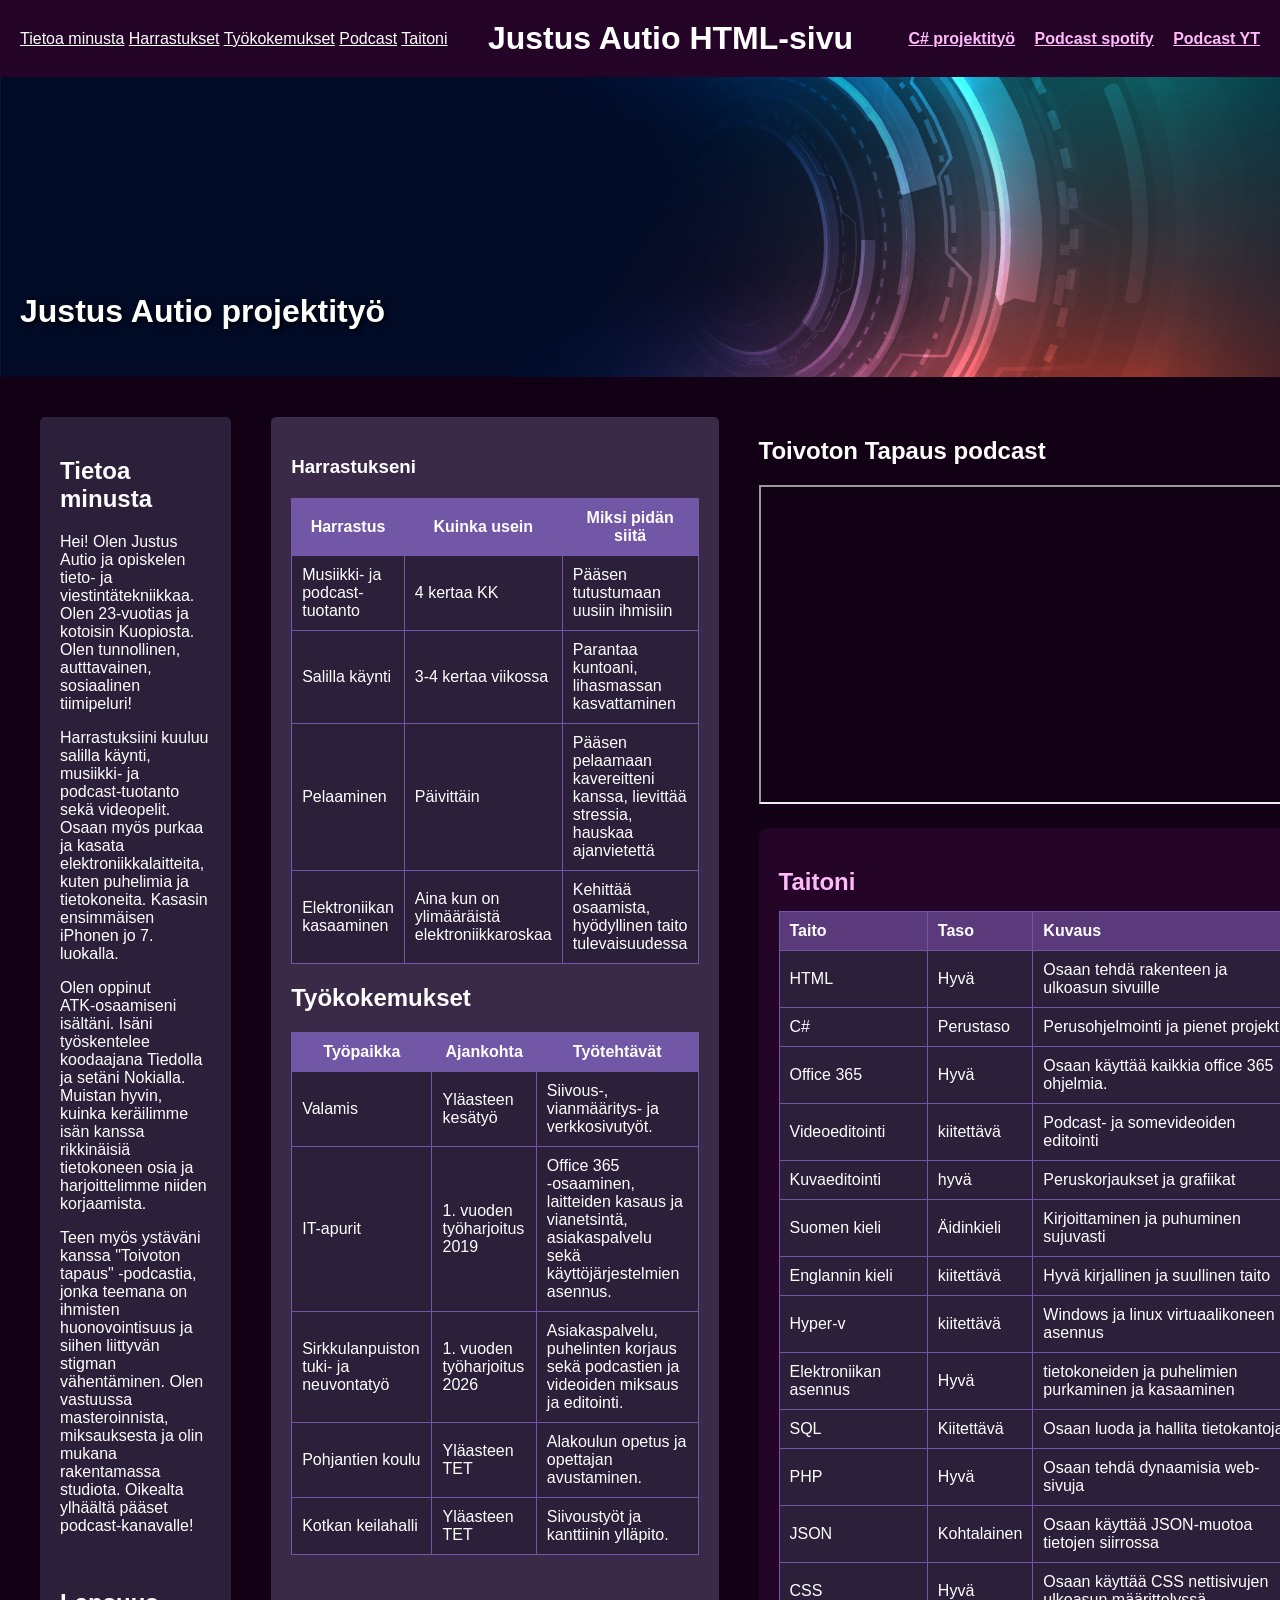
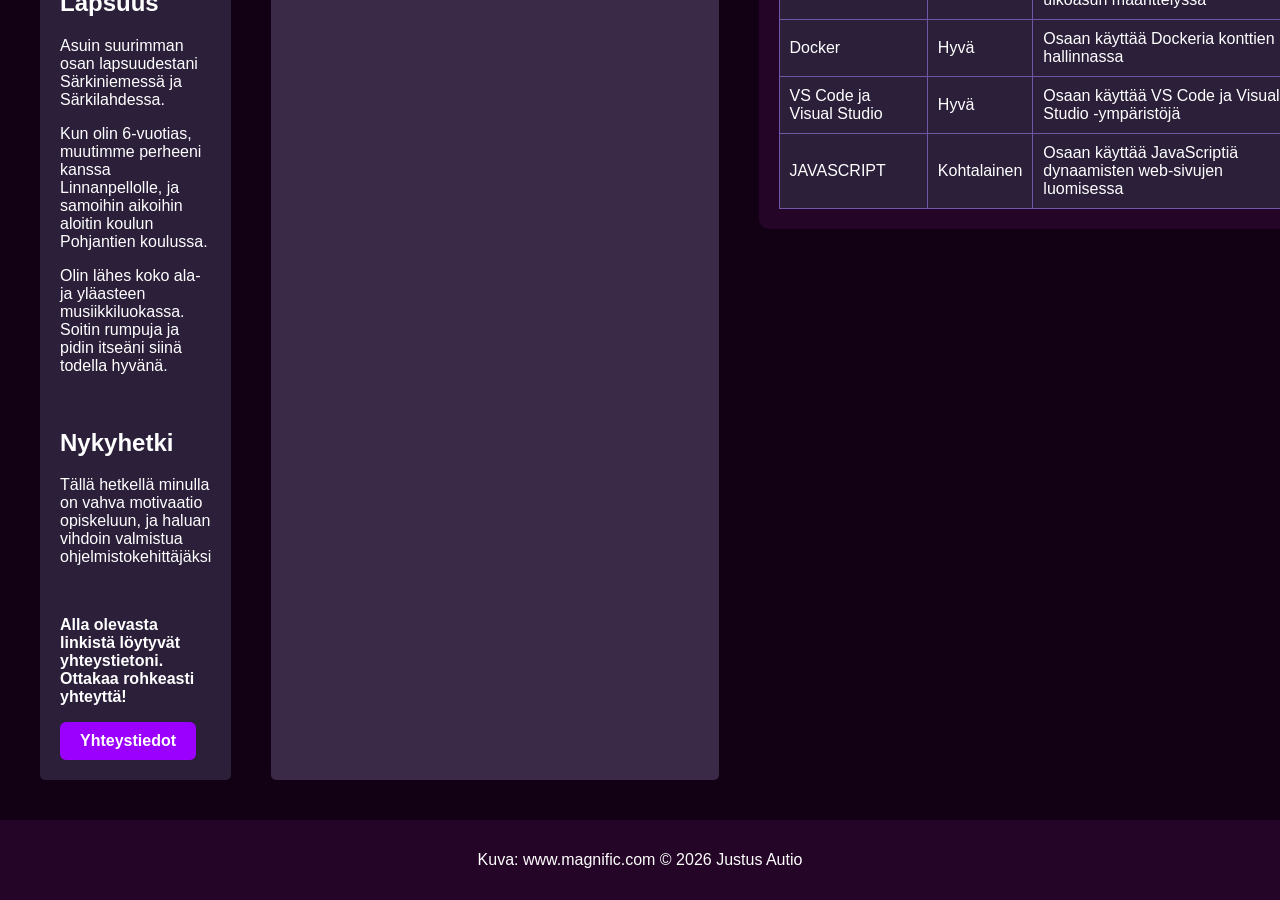
==== commit 4e59f5d7: "Add files via upload" ====
--- a/index.html
+++ b/index.html
@@ -10,7 +10,7 @@
     <header class="header">
            <nav class="nav">
     <a href="#content">Tietoa minusta</a>
-    <a href="#Aikataulu">Aikataulu</a>
+    <a href="#harrastukset">Harrastukset</a>
     <a href="#tyokokemus">Työkokemukset</a>
     <a href="#video">Podcast</a>
     <a href="#taidot">Taitoni</a>
@@ -50,7 +50,7 @@
         <div class="right">
             <h3>Harrastukseni</h3>
 
-            <table class="harrastustaulukko"id="Aikataulu">
+            <table class="harrastustaulukko"id="harrastukset">
                 <tr>
                     <th>Harrastus</th>
                     <th>Kuinka usein</th>
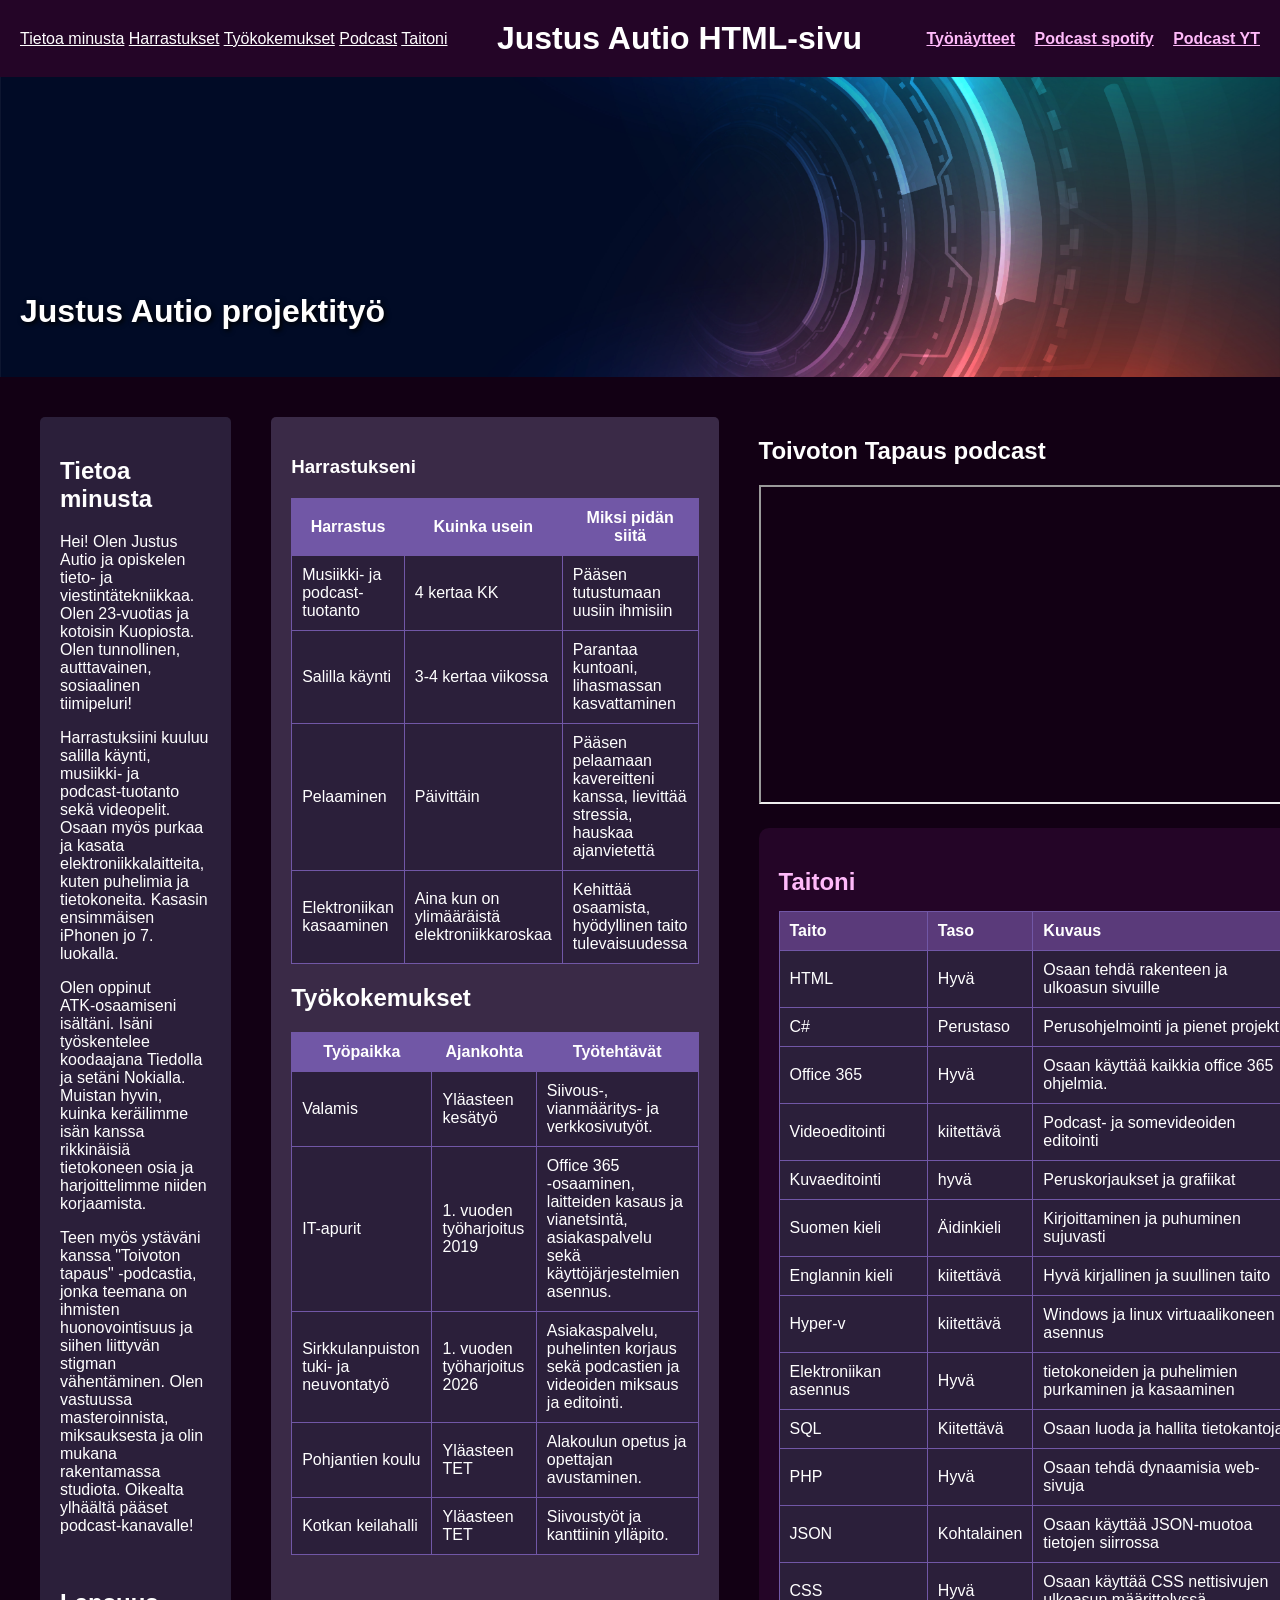
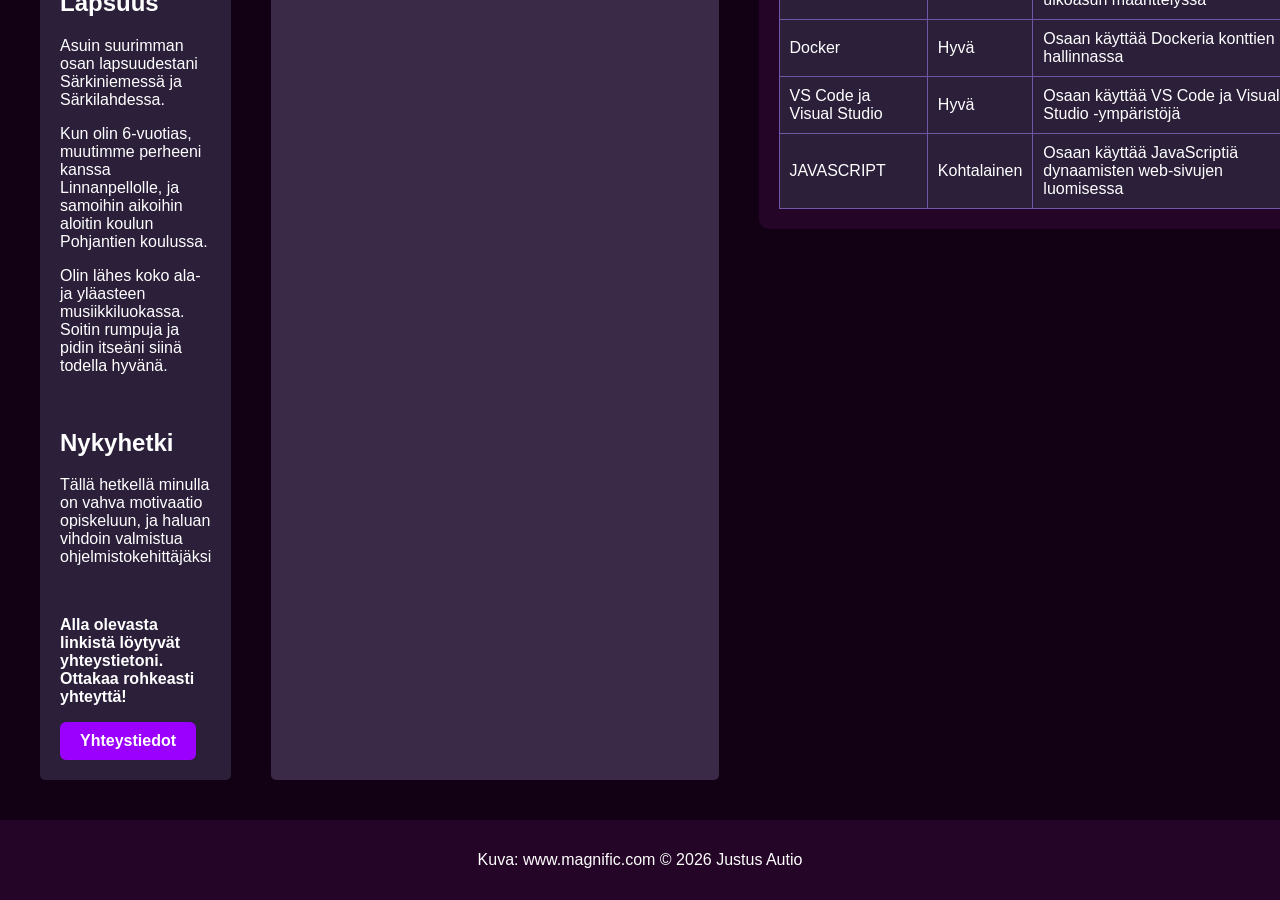
==== commit d4d877f0: "Fix HTML structure and update content links" ====
--- a/index.html
+++ b/index.html
@@ -17,7 +17,7 @@
 </nav>
 <h1>Justus Autio HTML-sivu</h1>
         <div class="social">
-            <a href="https://github.com/Jubreme/C-/blob/393ab0f9d4960c375cd876989442aafa747c25de/pizzatyo%20justus%20autio.zip" target="_blank">C# projektityö</a>
+            <a href="https://github.com/Jubreme?tab=repositories" target="_blank">Työnäytteet</a>
             <a href="https://open.spotify.com/show/4atyjACe2cuv9GrjnfgiM1" target="_blank">Podcast spotify</a>
             <a href="https://youtube.com/@toivotonpodcast?si=pzIdF-6kk_ZQ1EQa" target="_blank">Podcast YT</a>
         </div>
